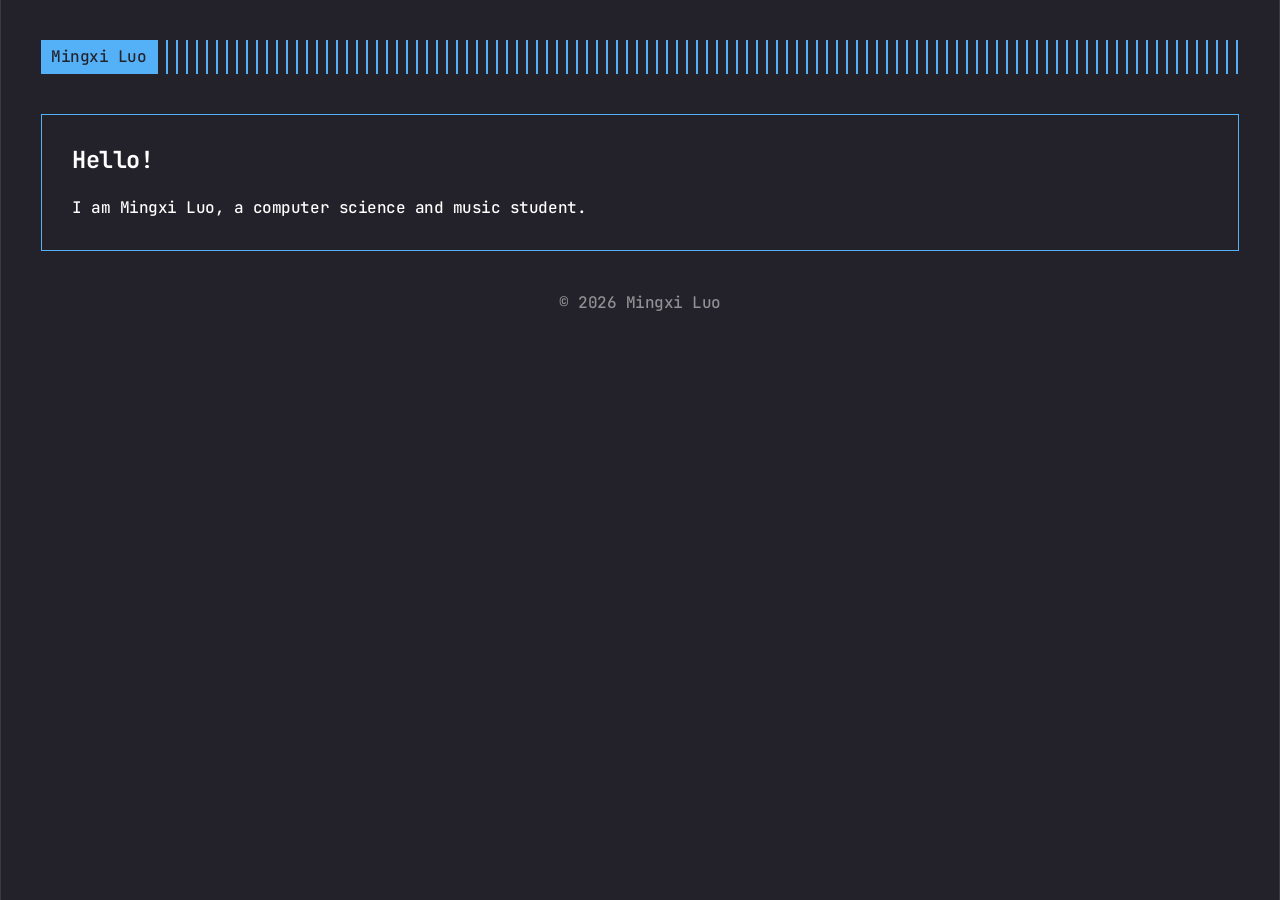
==== index.html @ 496eb0ee "Updated from Publii" ====
<!DOCTYPE html><html lang="en-gb"><head><meta charset="utf-8"><meta http-equiv="X-UA-Compatible" content="IE=edge"><meta name="viewport" content="width=device-width,initial-scale=1"><title>Mingxi Luo</title><meta name="generator" content="Publii Open-Source CMS for Static Site"><link rel="canonical" href="https://mingxi-luo.github.io/"><link rel="alternate" type="application/atom+xml" href="https://mingxi-luo.github.io/feed.xml" title="Mingxi Luo - RSS"><link rel="alternate" type="application/json" href="https://mingxi-luo.github.io/feed.json" title="Mingxi Luo - JSON"><meta property="og:title" content="Mingxi Luo"><meta property="og:site_name" content="Mingxi Luo"><meta property="og:description" content=""><meta property="og:url" content="https://mingxi-luo.github.io/"><meta property="og:type" content="website"><link rel="preload" href="https://mingxi-luo.github.io/assets/dynamic/fonts/jetbrainsmono/jetbrainsmono.woff2" as="font" type="font/woff2" crossorigin><link rel="stylesheet" href="https://mingxi-luo.github.io/assets/css/style.css?v=5616702ef1062a9ef5b415884e5c43eb"><script type="application/ld+json">{"@context":"http://schema.org","@type":"Organization","name":"Mingxi Luo","url":"https://mingxi-luo.github.io/"}</script><noscript><style>img[loading] {
                    opacity: 1;
                }</style></noscript></head><body class="home-template"><div class="container container--center"><header class="header"><div class="header__logo"><a class="logo" href="https://mingxi-luo.github.io/">Mingxi Luo</a></div></header><main class="content"><div class="hero framed"><h1>Hello!</h1><p>I am Mingxi Luo, a computer science and music student.</p></div><div class="posts"></div></main><footer class="footer"><div class="footer__inner"><div class="footer__copyright"><p>© 2026 Mingxi Luo</p></div></div></footer></div><script defer="defer" src="https://mingxi-luo.github.io/assets/js/scripts.min.js?v=c2232aa7558e9517946129d2a1b8c770"></script><script>window.publiiThemeMenuConfig={mobileMenuMode:'sidebar',animationSpeed:300,submenuWidth: 'auto',doubleClickTime:500,mobileMenuExpandableSubmenus:true,relatedContainerForOverlayMenuSelector:'.top'};</script><script>var images = document.querySelectorAll('img[loading]');
        for (var i = 0; i < images.length; i++) {
            if (images[i].complete) {
                images[i].classList.add('is-loaded');
            } else {
                images[i].addEventListener('load', function () {
                    this.classList.add('is-loaded');
                }, false);
            }
        }</script></body></html>
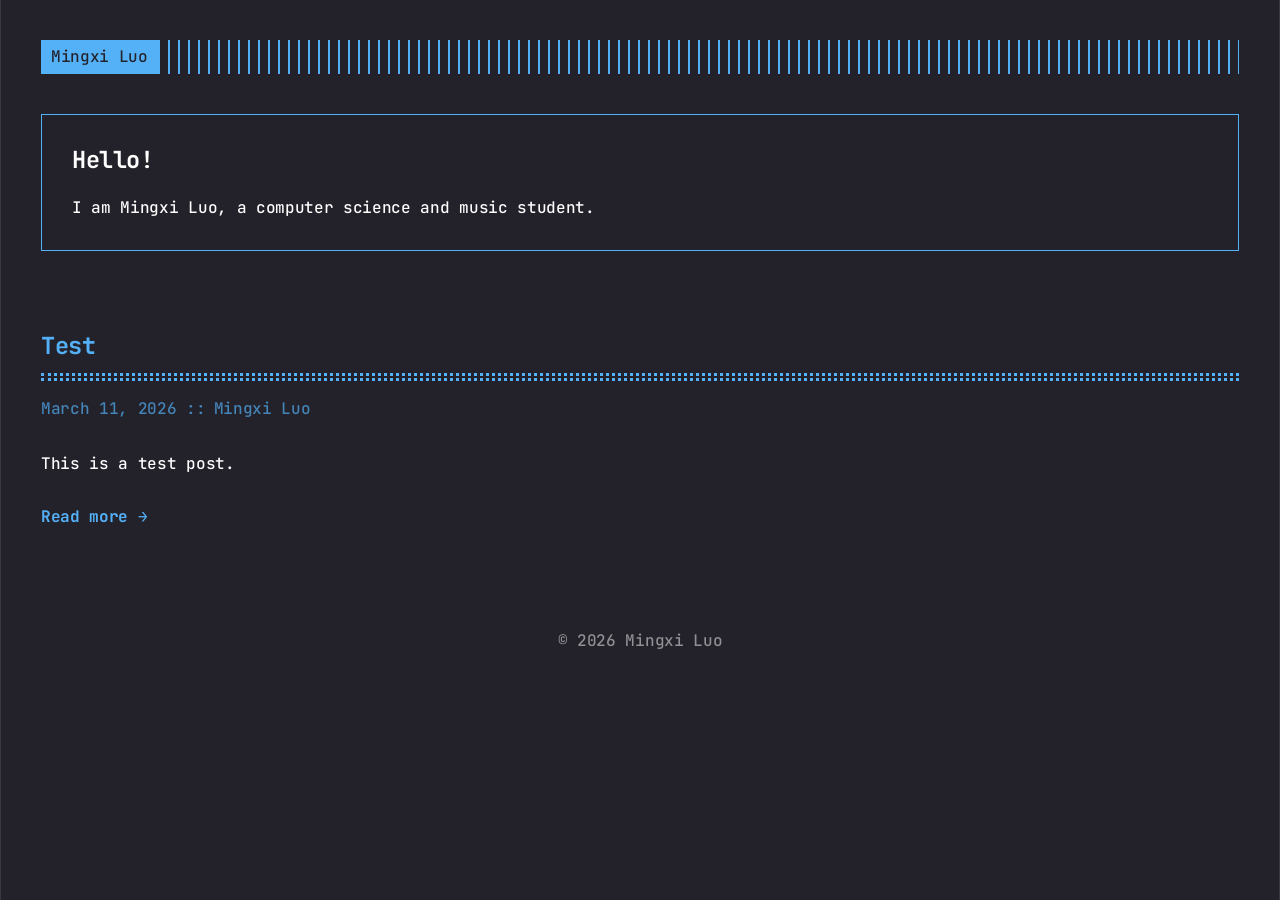
==== commit 680bad33: "Updated from Publii" ====
--- a/index.html
+++ b/index.html
@@ -1,6 +1,6 @@
-<!DOCTYPE html><html lang="en-gb"><head><meta charset="utf-8"><meta http-equiv="X-UA-Compatible" content="IE=edge"><meta name="viewport" content="width=device-width,initial-scale=1"><title>Mingxi Luo</title><meta name="generator" content="Publii Open-Source CMS for Static Site"><link rel="canonical" href="https://mingxi-luo.github.io/"><link rel="alternate" type="application/atom+xml" href="https://mingxi-luo.github.io/feed.xml" title="Mingxi Luo - RSS"><link rel="alternate" type="application/json" href="https://mingxi-luo.github.io/feed.json" title="Mingxi Luo - JSON"><meta property="og:title" content="Mingxi Luo"><meta property="og:site_name" content="Mingxi Luo"><meta property="og:description" content=""><meta property="og:url" content="https://mingxi-luo.github.io/"><meta property="og:type" content="website"><link rel="preload" href="https://mingxi-luo.github.io/assets/dynamic/fonts/jetbrainsmono/jetbrainsmono.woff2" as="font" type="font/woff2" crossorigin><link rel="stylesheet" href="https://mingxi-luo.github.io/assets/css/style.css?v=5616702ef1062a9ef5b415884e5c43eb"><script type="application/ld+json">{"@context":"http://schema.org","@type":"Organization","name":"Mingxi Luo","url":"https://mingxi-luo.github.io/"}</script><noscript><style>img[loading] {
+<!DOCTYPE html><html lang="en-gb"><head><meta charset="utf-8"><meta http-equiv="X-UA-Compatible" content="IE=edge"><meta name="viewport" content="width=device-width,initial-scale=1"><title>Mingxi Luo</title><meta name="generator" content="Publii Open-Source CMS for Static Site"><link rel="canonical" href="https://mingxi-luo.github.io/"><link rel="alternate" type="application/atom+xml" href="https://mingxi-luo.github.io/feed.xml" title="Mingxi Luo - RSS"><link rel="alternate" type="application/json" href="https://mingxi-luo.github.io/feed.json" title="Mingxi Luo - JSON"><meta property="og:title" content="Mingxi Luo"><meta property="og:site_name" content="Mingxi Luo"><meta property="og:description" content=""><meta property="og:url" content="https://mingxi-luo.github.io/"><meta property="og:type" content="website"><link rel="preload" href="https://mingxi-luo.github.io/assets/dynamic/fonts/jetbrainsmono/jetbrainsmono.woff2" as="font" type="font/woff2" crossorigin><link rel="stylesheet" href="https://mingxi-luo.github.io/assets/css/style.css?v=554d37939af1795382c4b285c817c6b8"><script type="application/ld+json">{"@context":"http://schema.org","@type":"Organization","name":"Mingxi Luo","url":"https://mingxi-luo.github.io/"}</script><noscript><style>img[loading] {
                     opacity: 1;
-                }</style></noscript></head><body class="home-template"><div class="container container--center"><header class="header"><div class="header__logo"><a class="logo" href="https://mingxi-luo.github.io/">Mingxi Luo</a></div></header><main class="content"><div class="hero framed"><h1>Hello!</h1><p>I am Mingxi Luo, a computer science and music student.</p></div><div class="posts"></div></main><footer class="footer"><div class="footer__inner"><div class="footer__copyright"><p>© 2026 Mingxi Luo</p></div></div></footer></div><script defer="defer" src="https://mingxi-luo.github.io/assets/js/scripts.min.js?v=c2232aa7558e9517946129d2a1b8c770"></script><script>window.publiiThemeMenuConfig={mobileMenuMode:'sidebar',animationSpeed:300,submenuWidth: 'auto',doubleClickTime:500,mobileMenuExpandableSubmenus:true,relatedContainerForOverlayMenuSelector:'.top'};</script><script>var images = document.querySelectorAll('img[loading]');
+                }</style></noscript></head><body class="home-template"><div class="container container--center"><header class="header"><div class="header__logo"><a class="logo" href="https://mingxi-luo.github.io/">Mingxi Luo</a></div></header><main class="content"><div class="hero framed"><h1>Hello!</h1><p>I am Mingxi Luo, a computer science and music student.</p></div><div class="posts"><article class="post"><header><h2 class="h1 post__title"><a href="https://mingxi-luo.github.io/test.html">Test</a></h2><div class="post__meta"><time datetime="2026-03-11T02:21" class="post__date">March 11, 2026 </time><a href="https://mingxi-luo.github.io/authors/mingxi-luo/" class="post__author">Mingxi Luo</a></div><div class="post__tags"></div></header><div class="post__content"><p>This is a test post.</p><a href="https://mingxi-luo.github.io/test.html" class="read-more">Read more &#8594;</a></div></article></div></main><footer class="footer"><div class="footer__inner"><div class="footer__copyright"><p>© 2026 Mingxi Luo</p></div></div></footer></div><script defer="defer" src="https://mingxi-luo.github.io/assets/js/scripts.min.js?v=c2232aa7558e9517946129d2a1b8c770"></script><script>window.publiiThemeMenuConfig={mobileMenuMode:'sidebar',animationSpeed:300,submenuWidth: 'auto',doubleClickTime:500,mobileMenuExpandableSubmenus:true,relatedContainerForOverlayMenuSelector:'.top'};</script><script>var images = document.querySelectorAll('img[loading]');
         for (var i = 0; i < images.length; i++) {
             if (images[i].complete) {
                 images[i].classList.add('is-loaded');
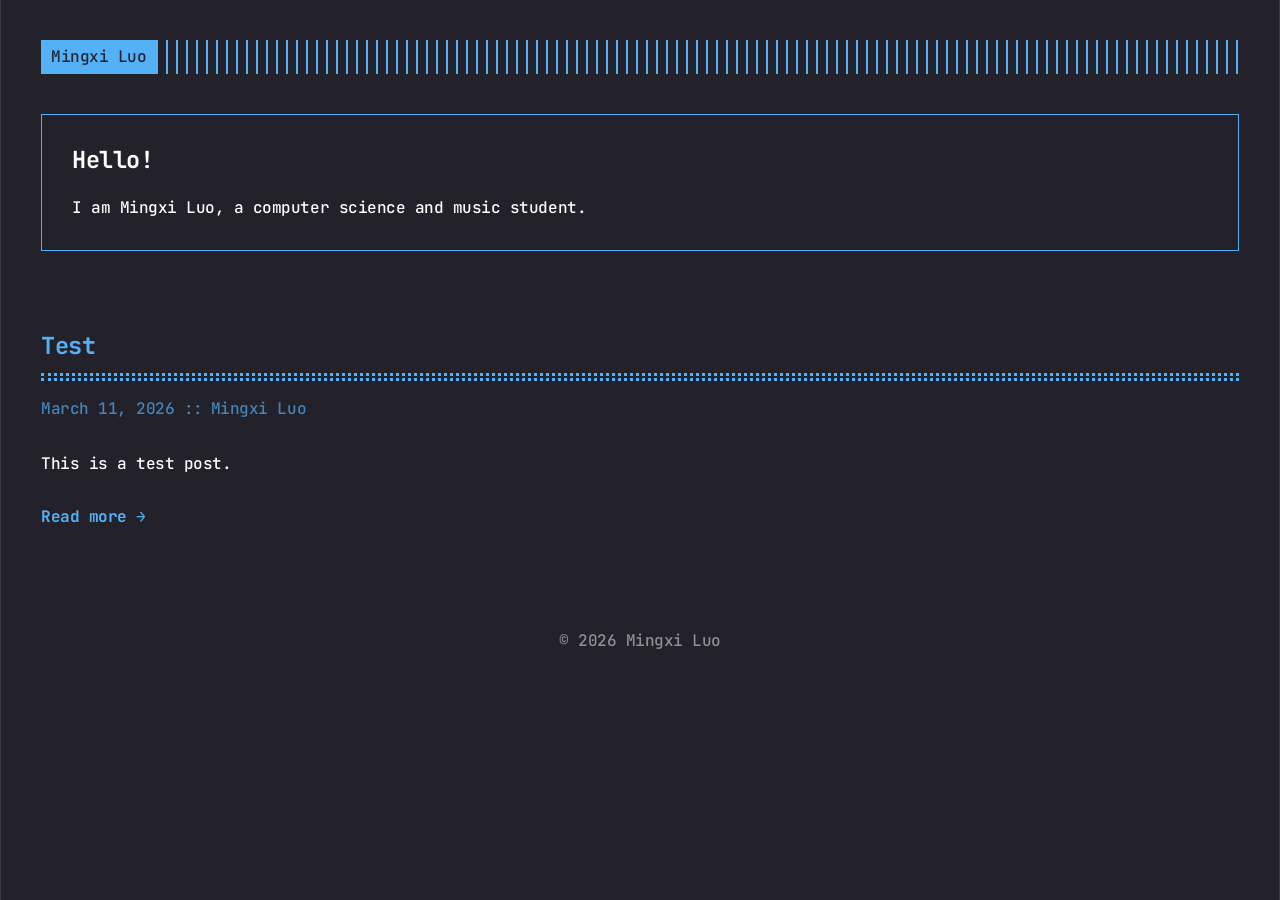
==== commit d3b83a3f: "Updated from Publii" ====
--- a/index.html
+++ b/index.html
@@ -1,4 +1,4 @@
-<!DOCTYPE html><html lang="en-gb"><head><meta charset="utf-8"><meta http-equiv="X-UA-Compatible" content="IE=edge"><meta name="viewport" content="width=device-width,initial-scale=1"><title>Mingxi Luo</title><meta name="generator" content="Publii Open-Source CMS for Static Site"><link rel="canonical" href="https://mingxi-luo.github.io/"><link rel="alternate" type="application/atom+xml" href="https://mingxi-luo.github.io/feed.xml" title="Mingxi Luo - RSS"><link rel="alternate" type="application/json" href="https://mingxi-luo.github.io/feed.json" title="Mingxi Luo - JSON"><meta property="og:title" content="Mingxi Luo"><meta property="og:site_name" content="Mingxi Luo"><meta property="og:description" content=""><meta property="og:url" content="https://mingxi-luo.github.io/"><meta property="og:type" content="website"><link rel="preload" href="https://mingxi-luo.github.io/assets/dynamic/fonts/jetbrainsmono/jetbrainsmono.woff2" as="font" type="font/woff2" crossorigin><link rel="stylesheet" href="https://mingxi-luo.github.io/assets/css/style.css?v=554d37939af1795382c4b285c817c6b8"><script type="application/ld+json">{"@context":"http://schema.org","@type":"Organization","name":"Mingxi Luo","url":"https://mingxi-luo.github.io/"}</script><noscript><style>img[loading] {
+<!DOCTYPE html><html lang="en-gb"><head><meta charset="utf-8"><meta http-equiv="X-UA-Compatible" content="IE=edge"><meta name="viewport" content="width=device-width,initial-scale=1"><title>Mingxi Luo</title><meta name="generator" content="Publii Open-Source CMS for Static Site"><link rel="canonical" href="https://mingxi-luo.github.io/"><link rel="alternate" type="application/atom+xml" href="https://mingxi-luo.github.io/feed.xml" title="Mingxi Luo - RSS"><link rel="alternate" type="application/json" href="https://mingxi-luo.github.io/feed.json" title="Mingxi Luo - JSON"><meta property="og:title" content="Mingxi Luo"><meta property="og:site_name" content="Mingxi Luo"><meta property="og:description" content=""><meta property="og:url" content="https://mingxi-luo.github.io/"><meta property="og:type" content="website"><link rel="preload" href="https://mingxi-luo.github.io/assets/dynamic/fonts/jetbrainsmono/jetbrainsmono.woff2" as="font" type="font/woff2" crossorigin><link rel="stylesheet" href="https://mingxi-luo.github.io/assets/css/style.css?v=bbd89414d7494be3adda2873c44af4ec"><script type="application/ld+json">{"@context":"http://schema.org","@type":"Organization","name":"Mingxi Luo","url":"https://mingxi-luo.github.io/"}</script><noscript><style>img[loading] {
                     opacity: 1;
                 }</style></noscript></head><body class="home-template"><div class="container container--center"><header class="header"><div class="header__logo"><a class="logo" href="https://mingxi-luo.github.io/">Mingxi Luo</a></div></header><main class="content"><div class="hero framed"><h1>Hello!</h1><p>I am Mingxi Luo, a computer science and music student.</p></div><div class="posts"><article class="post"><header><h2 class="h1 post__title"><a href="https://mingxi-luo.github.io/test.html">Test</a></h2><div class="post__meta"><time datetime="2026-03-11T02:21" class="post__date">March 11, 2026 </time><a href="https://mingxi-luo.github.io/authors/mingxi-luo/" class="post__author">Mingxi Luo</a></div><div class="post__tags"></div></header><div class="post__content"><p>This is a test post.</p><a href="https://mingxi-luo.github.io/test.html" class="read-more">Read more &#8594;</a></div></article></div></main><footer class="footer"><div class="footer__inner"><div class="footer__copyright"><p>© 2026 Mingxi Luo</p></div></div></footer></div><script defer="defer" src="https://mingxi-luo.github.io/assets/js/scripts.min.js?v=c2232aa7558e9517946129d2a1b8c770"></script><script>window.publiiThemeMenuConfig={mobileMenuMode:'sidebar',animationSpeed:300,submenuWidth: 'auto',doubleClickTime:500,mobileMenuExpandableSubmenus:true,relatedContainerForOverlayMenuSelector:'.top'};</script><script>var images = document.querySelectorAll('img[loading]');
         for (var i = 0; i < images.length; i++) {
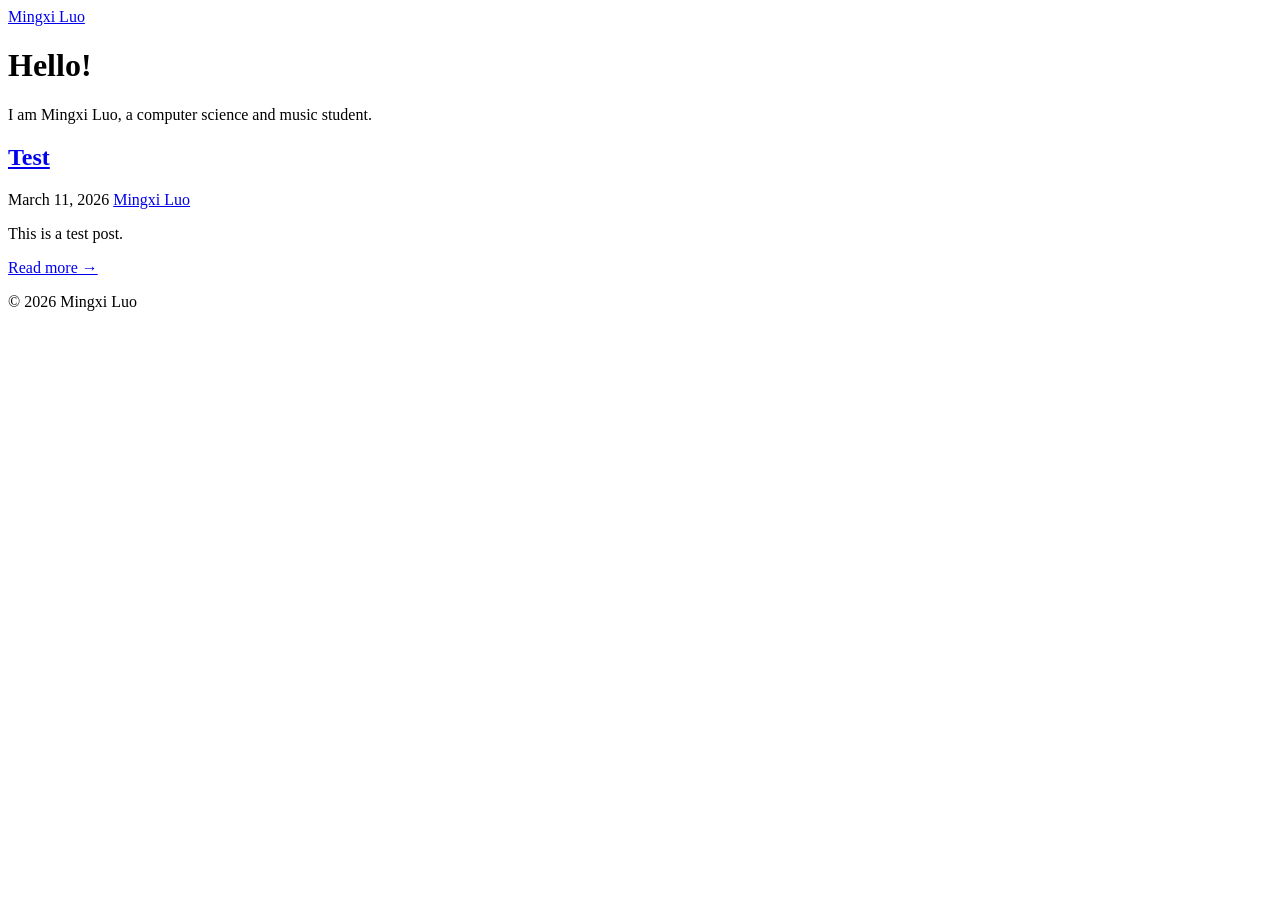
==== commit 6980bebc: "Updated from Publii" ====
--- a/index.html
+++ b/index.html
@@ -1,6 +1,6 @@
-<!DOCTYPE html><html lang="en-gb"><head><meta charset="utf-8"><meta http-equiv="X-UA-Compatible" content="IE=edge"><meta name="viewport" content="width=device-width,initial-scale=1"><title>Mingxi Luo</title><meta name="generator" content="Publii Open-Source CMS for Static Site"><link rel="canonical" href="https://mingxi-luo.github.io/"><link rel="alternate" type="application/atom+xml" href="https://mingxi-luo.github.io/feed.xml" title="Mingxi Luo - RSS"><link rel="alternate" type="application/json" href="https://mingxi-luo.github.io/feed.json" title="Mingxi Luo - JSON"><meta property="og:title" content="Mingxi Luo"><meta property="og:site_name" content="Mingxi Luo"><meta property="og:description" content=""><meta property="og:url" content="https://mingxi-luo.github.io/"><meta property="og:type" content="website"><link rel="preload" href="https://mingxi-luo.github.io/assets/dynamic/fonts/jetbrainsmono/jetbrainsmono.woff2" as="font" type="font/woff2" crossorigin><link rel="stylesheet" href="https://mingxi-luo.github.io/assets/css/style.css?v=bbd89414d7494be3adda2873c44af4ec"><script type="application/ld+json">{"@context":"http://schema.org","@type":"Organization","name":"Mingxi Luo","url":"https://mingxi-luo.github.io/"}</script><noscript><style>img[loading] {
+<!DOCTYPE html><html lang="en-gb"><head><meta charset="utf-8"><meta http-equiv="X-UA-Compatible" content="IE=edge"><meta name="viewport" content="width=device-width,initial-scale=1"><title>Mingxi Luo</title><meta name="generator" content="Publii Open-Source CMS for Static Site"><link rel="canonical" href="https://mxlo.me/"><link rel="alternate" type="application/atom+xml" href="https://mxlo.me/feed.xml" title="Mingxi Luo - RSS"><link rel="alternate" type="application/json" href="https://mxlo.me/feed.json" title="Mingxi Luo - JSON"><meta property="og:title" content="Mingxi Luo"><meta property="og:site_name" content="Mingxi Luo"><meta property="og:description" content=""><meta property="og:url" content="https://mxlo.me/"><meta property="og:type" content="website"><link rel="preload" href="https://mxlo.me/assets/dynamic/fonts/jetbrainsmono/jetbrainsmono.woff2" as="font" type="font/woff2" crossorigin><link rel="stylesheet" href="https://mxlo.me/assets/css/style.css?v=bbd89414d7494be3adda2873c44af4ec"><script type="application/ld+json">{"@context":"http://schema.org","@type":"Organization","name":"Mingxi Luo","url":"https://mxlo.me/"}</script><noscript><style>img[loading] {
                     opacity: 1;
-                }</style></noscript></head><body class="home-template"><div class="container container--center"><header class="header"><div class="header__logo"><a class="logo" href="https://mingxi-luo.github.io/">Mingxi Luo</a></div></header><main class="content"><div class="hero framed"><h1>Hello!</h1><p>I am Mingxi Luo, a computer science and music student.</p></div><div class="posts"><article class="post"><header><h2 class="h1 post__title"><a href="https://mingxi-luo.github.io/test.html">Test</a></h2><div class="post__meta"><time datetime="2026-03-11T02:21" class="post__date">March 11, 2026 </time><a href="https://mingxi-luo.github.io/authors/mingxi-luo/" class="post__author">Mingxi Luo</a></div><div class="post__tags"></div></header><div class="post__content"><p>This is a test post.</p><a href="https://mingxi-luo.github.io/test.html" class="read-more">Read more &#8594;</a></div></article></div></main><footer class="footer"><div class="footer__inner"><div class="footer__copyright"><p>© 2026 Mingxi Luo</p></div></div></footer></div><script defer="defer" src="https://mingxi-luo.github.io/assets/js/scripts.min.js?v=c2232aa7558e9517946129d2a1b8c770"></script><script>window.publiiThemeMenuConfig={mobileMenuMode:'sidebar',animationSpeed:300,submenuWidth: 'auto',doubleClickTime:500,mobileMenuExpandableSubmenus:true,relatedContainerForOverlayMenuSelector:'.top'};</script><script>var images = document.querySelectorAll('img[loading]');
+                }</style></noscript></head><body class="home-template"><div class="container container--center"><header class="header"><div class="header__logo"><a class="logo" href="https://mxlo.me/">Mingxi Luo</a></div></header><main class="content"><div class="hero framed"><h1>Hello!</h1><p>I am Mingxi Luo, a computer science and music student.</p></div><div class="posts"><article class="post"><header><h2 class="h1 post__title"><a href="https://mxlo.me/test.html">Test</a></h2><div class="post__meta"><time datetime="2026-03-11T02:21" class="post__date">March 11, 2026 </time><a href="https://mxlo.me/authors/mingxi-luo/" class="post__author">Mingxi Luo</a></div><div class="post__tags"></div></header><div class="post__content"><p>This is a test post.</p><a href="https://mxlo.me/test.html" class="read-more">Read more &#8594;</a></div></article></div></main><footer class="footer"><div class="footer__inner"><div class="footer__copyright"><p>© 2026 Mingxi Luo</p></div></div></footer></div><script defer="defer" src="https://mxlo.me/assets/js/scripts.min.js?v=c2232aa7558e9517946129d2a1b8c770"></script><script>window.publiiThemeMenuConfig={mobileMenuMode:'sidebar',animationSpeed:300,submenuWidth: 'auto',doubleClickTime:500,mobileMenuExpandableSubmenus:true,relatedContainerForOverlayMenuSelector:'.top'};</script><script>var images = document.querySelectorAll('img[loading]');
         for (var i = 0; i < images.length; i++) {
             if (images[i].complete) {
                 images[i].classList.add('is-loaded');
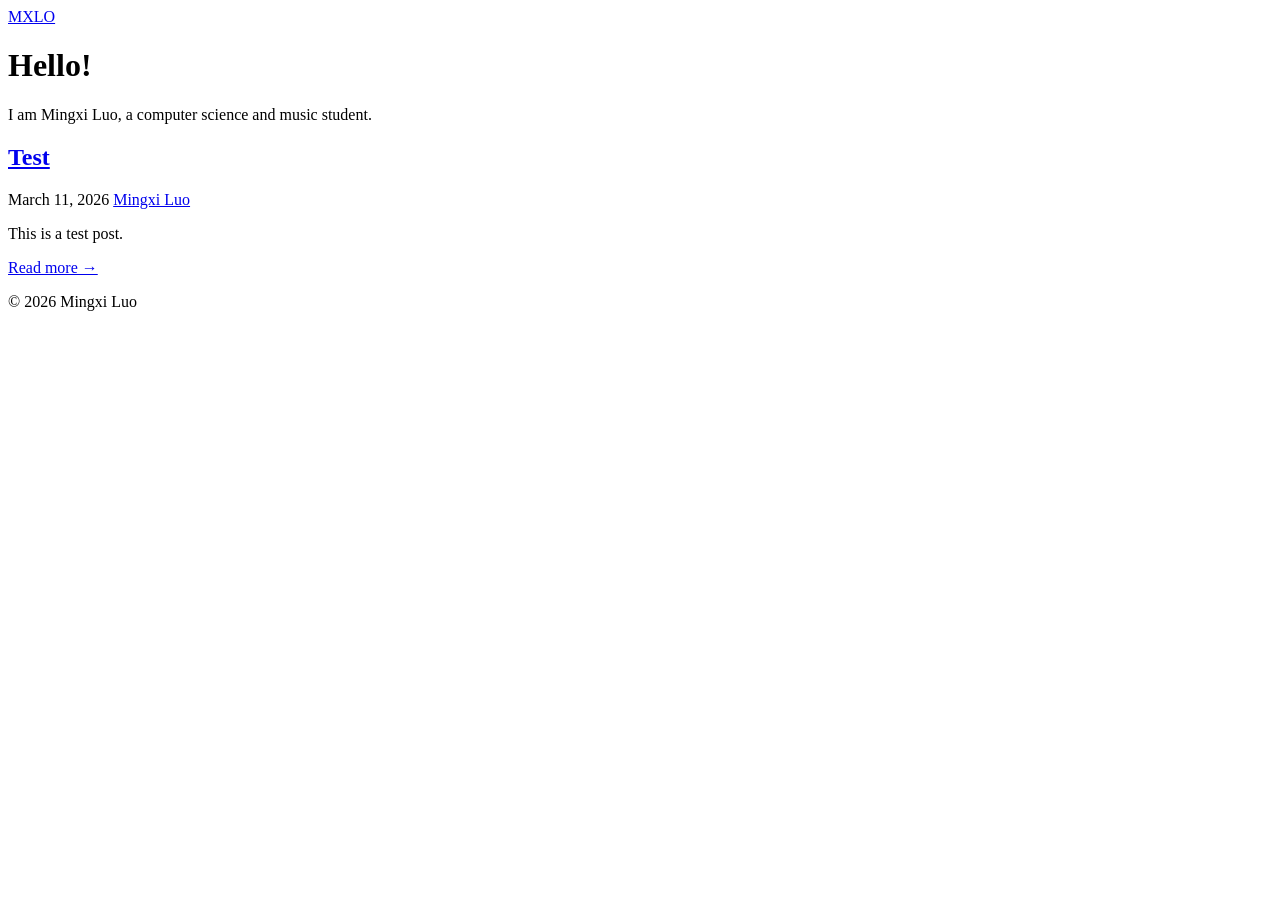
==== commit 84ba6229: "Updated from Publii" ====
--- a/index.html
+++ b/index.html
@@ -1,6 +1,6 @@
-<!DOCTYPE html><html lang="en-gb"><head><meta charset="utf-8"><meta http-equiv="X-UA-Compatible" content="IE=edge"><meta name="viewport" content="width=device-width,initial-scale=1"><title>Mingxi Luo</title><meta name="generator" content="Publii Open-Source CMS for Static Site"><link rel="canonical" href="https://mxlo.me/"><link rel="alternate" type="application/atom+xml" href="https://mxlo.me/feed.xml" title="Mingxi Luo - RSS"><link rel="alternate" type="application/json" href="https://mxlo.me/feed.json" title="Mingxi Luo - JSON"><meta property="og:title" content="Mingxi Luo"><meta property="og:site_name" content="Mingxi Luo"><meta property="og:description" content=""><meta property="og:url" content="https://mxlo.me/"><meta property="og:type" content="website"><link rel="preload" href="https://mxlo.me/assets/dynamic/fonts/jetbrainsmono/jetbrainsmono.woff2" as="font" type="font/woff2" crossorigin><link rel="stylesheet" href="https://mxlo.me/assets/css/style.css?v=bbd89414d7494be3adda2873c44af4ec"><script type="application/ld+json">{"@context":"http://schema.org","@type":"Organization","name":"Mingxi Luo","url":"https://mxlo.me/"}</script><noscript><style>img[loading] {
+<!DOCTYPE html><html lang="en-gb"><head><meta charset="utf-8"><meta http-equiv="X-UA-Compatible" content="IE=edge"><meta name="viewport" content="width=device-width,initial-scale=1"><title>MXLO</title><meta name="generator" content="Publii Open-Source CMS for Static Site"><link rel="canonical" href="https://mxlo.me/"><link rel="alternate" type="application/atom+xml" href="https://mxlo.me/feed.xml" title="MXLO - RSS"><link rel="alternate" type="application/json" href="https://mxlo.me/feed.json" title="MXLO - JSON"><meta property="og:title" content="MXLO"><meta property="og:site_name" content="MXLO"><meta property="og:description" content=""><meta property="og:url" content="https://mxlo.me/"><meta property="og:type" content="website"><link rel="preload" href="https://mxlo.me/assets/dynamic/fonts/jetbrainsmono/jetbrainsmono.woff2" as="font" type="font/woff2" crossorigin><link rel="stylesheet" href="https://mxlo.me/assets/css/style.css?v=bbd89414d7494be3adda2873c44af4ec"><script type="application/ld+json">{"@context":"http://schema.org","@type":"Organization","name":"MXLO","url":"https://mxlo.me/"}</script><noscript><style>img[loading] {
                     opacity: 1;
-                }</style></noscript></head><body class="home-template"><div class="container container--center"><header class="header"><div class="header__logo"><a class="logo" href="https://mxlo.me/">Mingxi Luo</a></div></header><main class="content"><div class="hero framed"><h1>Hello!</h1><p>I am Mingxi Luo, a computer science and music student.</p></div><div class="posts"><article class="post"><header><h2 class="h1 post__title"><a href="https://mxlo.me/test.html">Test</a></h2><div class="post__meta"><time datetime="2026-03-11T02:21" class="post__date">March 11, 2026 </time><a href="https://mxlo.me/authors/mingxi-luo/" class="post__author">Mingxi Luo</a></div><div class="post__tags"></div></header><div class="post__content"><p>This is a test post.</p><a href="https://mxlo.me/test.html" class="read-more">Read more &#8594;</a></div></article></div></main><footer class="footer"><div class="footer__inner"><div class="footer__copyright"><p>© 2026 Mingxi Luo</p></div></div></footer></div><script defer="defer" src="https://mxlo.me/assets/js/scripts.min.js?v=c2232aa7558e9517946129d2a1b8c770"></script><script>window.publiiThemeMenuConfig={mobileMenuMode:'sidebar',animationSpeed:300,submenuWidth: 'auto',doubleClickTime:500,mobileMenuExpandableSubmenus:true,relatedContainerForOverlayMenuSelector:'.top'};</script><script>var images = document.querySelectorAll('img[loading]');
+                }</style></noscript></head><body class="home-template"><div class="container container--center"><header class="header"><div class="header__logo"><a class="logo" href="https://mxlo.me/">MXLO</a></div></header><main class="content"><div class="hero framed"><h1>Hello!</h1><p>I am Mingxi Luo, a computer science and music student.</p></div><div class="posts"><article class="post"><header><h2 class="h1 post__title"><a href="https://mxlo.me/test.html">Test</a></h2><div class="post__meta"><time datetime="2026-03-11T02:21" class="post__date">March 11, 2026 </time><a href="https://mxlo.me/authors/mingxi-luo/" class="post__author">Mingxi Luo</a></div><div class="post__tags"></div></header><div class="post__content"><p>This is a test post.</p><a href="https://mxlo.me/test.html" class="read-more">Read more &#8594;</a></div></article></div></main><footer class="footer"><div class="footer__inner"><div class="footer__copyright"><p>© 2026 Mingxi Luo</p></div></div></footer></div><script defer="defer" src="https://mxlo.me/assets/js/scripts.min.js?v=c2232aa7558e9517946129d2a1b8c770"></script><script>window.publiiThemeMenuConfig={mobileMenuMode:'sidebar',animationSpeed:300,submenuWidth: 'auto',doubleClickTime:500,mobileMenuExpandableSubmenus:true,relatedContainerForOverlayMenuSelector:'.top'};</script><script>var images = document.querySelectorAll('img[loading]');
         for (var i = 0; i < images.length; i++) {
             if (images[i].complete) {
                 images[i].classList.add('is-loaded');
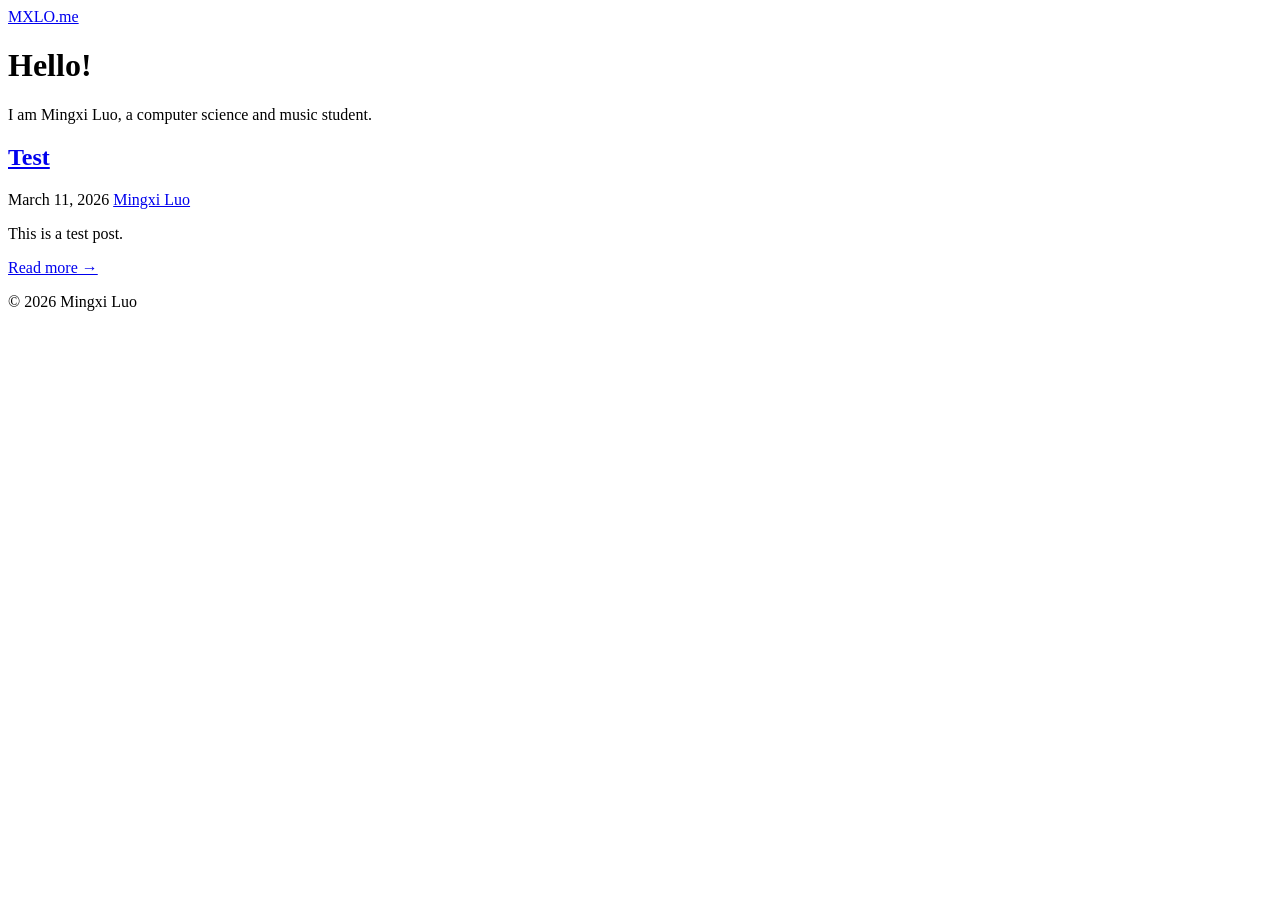
==== commit a065fef9: "Updated from Publii" ====
--- a/index.html
+++ b/index.html
@@ -1,6 +1,6 @@
-<!DOCTYPE html><html lang="en-gb"><head><meta charset="utf-8"><meta http-equiv="X-UA-Compatible" content="IE=edge"><meta name="viewport" content="width=device-width,initial-scale=1"><title>MXLO</title><meta name="generator" content="Publii Open-Source CMS for Static Site"><link rel="canonical" href="https://mxlo.me/"><link rel="alternate" type="application/atom+xml" href="https://mxlo.me/feed.xml" title="MXLO - RSS"><link rel="alternate" type="application/json" href="https://mxlo.me/feed.json" title="MXLO - JSON"><meta property="og:title" content="MXLO"><meta property="og:site_name" content="MXLO"><meta property="og:description" content=""><meta property="og:url" content="https://mxlo.me/"><meta property="og:type" content="website"><link rel="preload" href="https://mxlo.me/assets/dynamic/fonts/jetbrainsmono/jetbrainsmono.woff2" as="font" type="font/woff2" crossorigin><link rel="stylesheet" href="https://mxlo.me/assets/css/style.css?v=bbd89414d7494be3adda2873c44af4ec"><script type="application/ld+json">{"@context":"http://schema.org","@type":"Organization","name":"MXLO","url":"https://mxlo.me/"}</script><noscript><style>img[loading] {
+<!DOCTYPE html><html lang="en-gb"><head><meta charset="utf-8"><meta http-equiv="X-UA-Compatible" content="IE=edge"><meta name="viewport" content="width=device-width,initial-scale=1"><title>MXLO.me</title><meta name="generator" content="Publii Open-Source CMS for Static Site"><link rel="canonical" href="https://mxlo.me/"><link rel="alternate" type="application/atom+xml" href="https://mxlo.me/feed.xml" title="MXLO.me - RSS"><link rel="alternate" type="application/json" href="https://mxlo.me/feed.json" title="MXLO.me - JSON"><meta property="og:title" content="MXLO.me"><meta property="og:site_name" content="MXLO.me"><meta property="og:description" content=""><meta property="og:url" content="https://mxlo.me/"><meta property="og:type" content="website"><link rel="preload" href="https://mxlo.me/assets/dynamic/fonts/jetbrainsmono/jetbrainsmono.woff2" as="font" type="font/woff2" crossorigin><link rel="stylesheet" href="https://mxlo.me/assets/css/style.css?v=bbd89414d7494be3adda2873c44af4ec"><script type="application/ld+json">{"@context":"http://schema.org","@type":"Organization","name":"MXLO.me","url":"https://mxlo.me/"}</script><noscript><style>img[loading] {
                     opacity: 1;
-                }</style></noscript></head><body class="home-template"><div class="container container--center"><header class="header"><div class="header__logo"><a class="logo" href="https://mxlo.me/">MXLO</a></div></header><main class="content"><div class="hero framed"><h1>Hello!</h1><p>I am Mingxi Luo, a computer science and music student.</p></div><div class="posts"><article class="post"><header><h2 class="h1 post__title"><a href="https://mxlo.me/test.html">Test</a></h2><div class="post__meta"><time datetime="2026-03-11T02:21" class="post__date">March 11, 2026 </time><a href="https://mxlo.me/authors/mingxi-luo/" class="post__author">Mingxi Luo</a></div><div class="post__tags"></div></header><div class="post__content"><p>This is a test post.</p><a href="https://mxlo.me/test.html" class="read-more">Read more &#8594;</a></div></article></div></main><footer class="footer"><div class="footer__inner"><div class="footer__copyright"><p>© 2026 Mingxi Luo</p></div></div></footer></div><script defer="defer" src="https://mxlo.me/assets/js/scripts.min.js?v=c2232aa7558e9517946129d2a1b8c770"></script><script>window.publiiThemeMenuConfig={mobileMenuMode:'sidebar',animationSpeed:300,submenuWidth: 'auto',doubleClickTime:500,mobileMenuExpandableSubmenus:true,relatedContainerForOverlayMenuSelector:'.top'};</script><script>var images = document.querySelectorAll('img[loading]');
+                }</style></noscript></head><body class="home-template"><div class="container container--center"><header class="header"><div class="header__logo"><a class="logo" href="https://mxlo.me/">MXLO.me</a></div></header><main class="content"><div class="hero framed"><h1>Hello!</h1><p>I am Mingxi Luo, a computer science and music student.</p></div><div class="posts"><article class="post"><header><h2 class="h1 post__title"><a href="https://mxlo.me/test.html">Test</a></h2><div class="post__meta"><time datetime="2026-03-11T02:21" class="post__date">March 11, 2026 </time><a href="https://mxlo.me/authors/mingxi-luo/" class="post__author">Mingxi Luo</a></div><div class="post__tags"></div></header><div class="post__content"><p>This is a test post.</p><a href="https://mxlo.me/test.html" class="read-more">Read more &#8594;</a></div></article></div></main><footer class="footer"><div class="footer__inner"><div class="footer__copyright"><p>© 2026 Mingxi Luo</p></div></div></footer></div><script defer="defer" src="https://mxlo.me/assets/js/scripts.min.js?v=c2232aa7558e9517946129d2a1b8c770"></script><script>window.publiiThemeMenuConfig={mobileMenuMode:'sidebar',animationSpeed:300,submenuWidth: 'auto',doubleClickTime:500,mobileMenuExpandableSubmenus:true,relatedContainerForOverlayMenuSelector:'.top'};</script><script>var images = document.querySelectorAll('img[loading]');
         for (var i = 0; i < images.length; i++) {
             if (images[i].complete) {
                 images[i].classList.add('is-loaded');
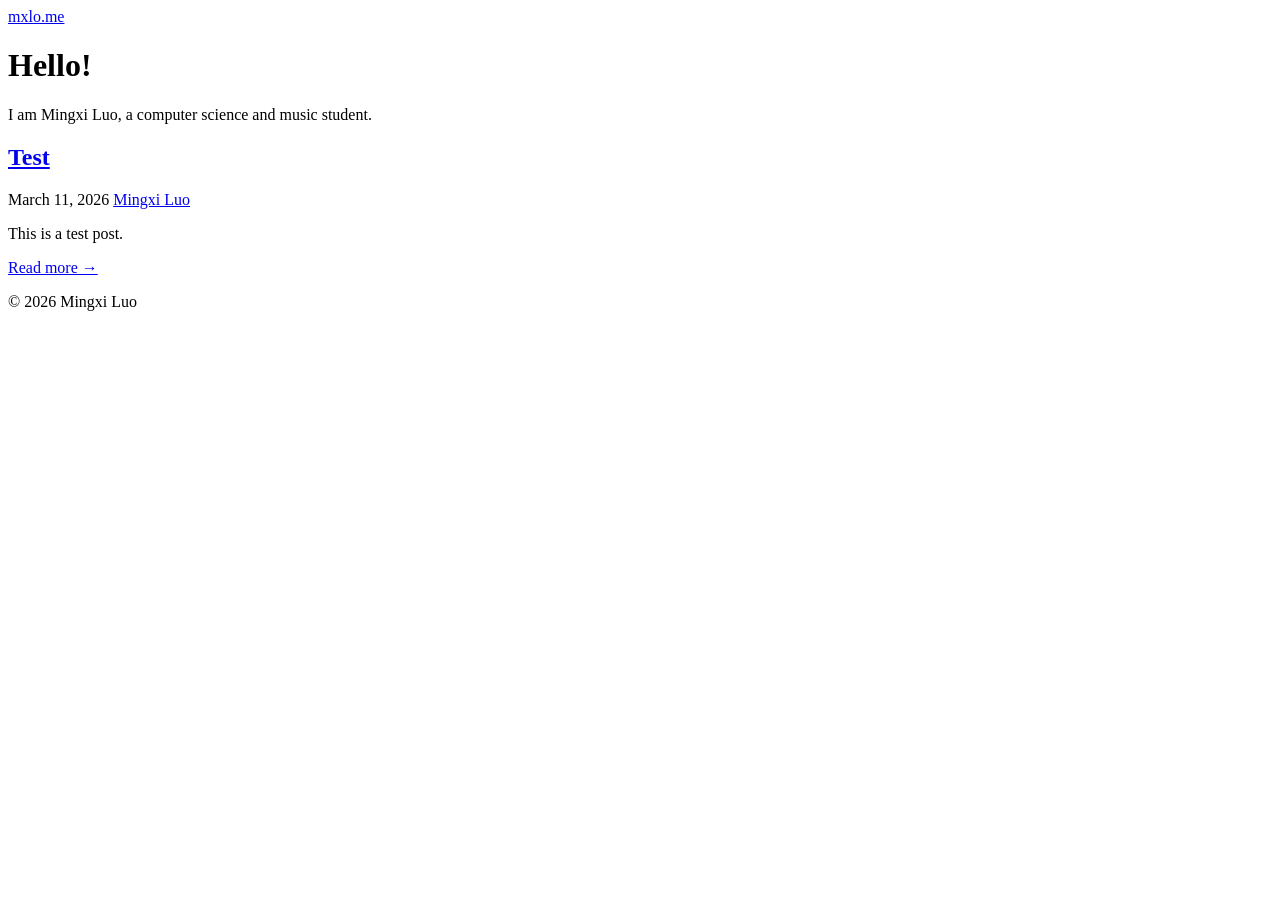
==== commit 7dcfb43c: "Updated from Publii" ====
--- a/index.html
+++ b/index.html
@@ -1,6 +1,6 @@
-<!DOCTYPE html><html lang="en-gb"><head><meta charset="utf-8"><meta http-equiv="X-UA-Compatible" content="IE=edge"><meta name="viewport" content="width=device-width,initial-scale=1"><title>MXLO.me</title><meta name="generator" content="Publii Open-Source CMS for Static Site"><link rel="canonical" href="https://mxlo.me/"><link rel="alternate" type="application/atom+xml" href="https://mxlo.me/feed.xml" title="MXLO.me - RSS"><link rel="alternate" type="application/json" href="https://mxlo.me/feed.json" title="MXLO.me - JSON"><meta property="og:title" content="MXLO.me"><meta property="og:site_name" content="MXLO.me"><meta property="og:description" content=""><meta property="og:url" content="https://mxlo.me/"><meta property="og:type" content="website"><link rel="preload" href="https://mxlo.me/assets/dynamic/fonts/jetbrainsmono/jetbrainsmono.woff2" as="font" type="font/woff2" crossorigin><link rel="stylesheet" href="https://mxlo.me/assets/css/style.css?v=bbd89414d7494be3adda2873c44af4ec"><script type="application/ld+json">{"@context":"http://schema.org","@type":"Organization","name":"MXLO.me","url":"https://mxlo.me/"}</script><noscript><style>img[loading] {
+<!DOCTYPE html><html lang="en-ca"><head><meta charset="utf-8"><meta http-equiv="X-UA-Compatible" content="IE=edge"><meta name="viewport" content="width=device-width,initial-scale=1"><title>mxlo.me</title><meta name="generator" content="Publii Open-Source CMS for Static Site"><link rel="canonical" href="https://mxlo.me/"><link rel="alternate" type="application/atom+xml" href="https://mxlo.me/feed.xml" title="mxlo.me - RSS"><link rel="alternate" type="application/json" href="https://mxlo.me/feed.json" title="mxlo.me - JSON"><meta property="og:title" content="mxlo.me"><meta property="og:site_name" content="mxlo.me"><meta property="og:description" content=""><meta property="og:url" content="https://mxlo.me/"><meta property="og:type" content="website"><link rel="preload" href="https://mxlo.me/assets/dynamic/fonts/jetbrainsmono/jetbrainsmono.woff2" as="font" type="font/woff2" crossorigin><link rel="stylesheet" href="https://mxlo.me/assets/css/style.css?v=bbd89414d7494be3adda2873c44af4ec"><script type="application/ld+json">{"@context":"http://schema.org","@type":"Organization","name":"mxlo.me","url":"https://mxlo.me/"}</script><noscript><style>img[loading] {
                     opacity: 1;
-                }</style></noscript></head><body class="home-template"><div class="container container--center"><header class="header"><div class="header__logo"><a class="logo" href="https://mxlo.me/">MXLO.me</a></div></header><main class="content"><div class="hero framed"><h1>Hello!</h1><p>I am Mingxi Luo, a computer science and music student.</p></div><div class="posts"><article class="post"><header><h2 class="h1 post__title"><a href="https://mxlo.me/test.html">Test</a></h2><div class="post__meta"><time datetime="2026-03-11T02:21" class="post__date">March 11, 2026 </time><a href="https://mxlo.me/authors/mingxi-luo/" class="post__author">Mingxi Luo</a></div><div class="post__tags"></div></header><div class="post__content"><p>This is a test post.</p><a href="https://mxlo.me/test.html" class="read-more">Read more &#8594;</a></div></article></div></main><footer class="footer"><div class="footer__inner"><div class="footer__copyright"><p>© 2026 Mingxi Luo</p></div></div></footer></div><script defer="defer" src="https://mxlo.me/assets/js/scripts.min.js?v=c2232aa7558e9517946129d2a1b8c770"></script><script>window.publiiThemeMenuConfig={mobileMenuMode:'sidebar',animationSpeed:300,submenuWidth: 'auto',doubleClickTime:500,mobileMenuExpandableSubmenus:true,relatedContainerForOverlayMenuSelector:'.top'};</script><script>var images = document.querySelectorAll('img[loading]');
+                }</style></noscript></head><body class="home-template"><div class="container container--center"><header class="header"><div class="header__logo"><a class="logo" href="https://mxlo.me/">mxlo.me</a></div></header><main class="content"><div class="hero framed"><h1>Hello!</h1><p>I am Mingxi Luo, a computer science and music student.</p></div><div class="posts"><article class="post"><header><h2 class="h1 post__title"><a href="https://mxlo.me/test.html">Test</a></h2><div class="post__meta"><time datetime="2026-03-11T02:21" class="post__date">March 11, 2026 </time><a href="https://mxlo.me/authors/mingxi-luo/" class="post__author">Mingxi Luo</a></div><div class="post__tags"></div></header><div class="post__content"><p>This is a test post.</p><a href="https://mxlo.me/test.html" class="read-more">Read more &#8594;</a></div></article></div></main><footer class="footer"><div class="footer__inner"><div class="footer__copyright"><p>© 2026 Mingxi Luo</p></div></div></footer></div><script defer="defer" src="https://mxlo.me/assets/js/scripts.min.js?v=c2232aa7558e9517946129d2a1b8c770"></script><script>window.publiiThemeMenuConfig={mobileMenuMode:'sidebar',animationSpeed:300,submenuWidth: 'auto',doubleClickTime:500,mobileMenuExpandableSubmenus:true,relatedContainerForOverlayMenuSelector:'.top'};</script><script>var images = document.querySelectorAll('img[loading]');
         for (var i = 0; i < images.length; i++) {
             if (images[i].complete) {
                 images[i].classList.add('is-loaded');
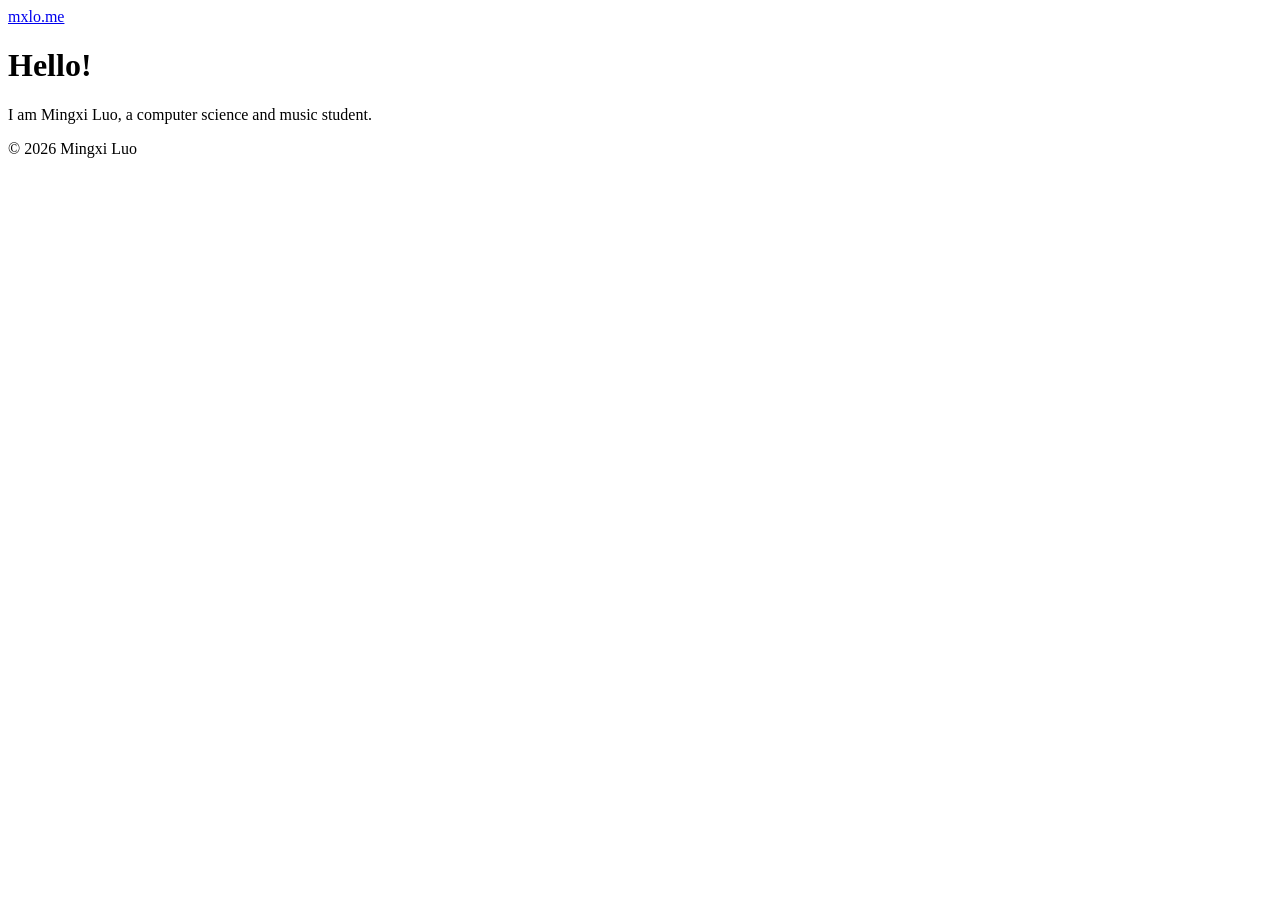
==== commit f447c530: "Updated from Publii" ====
--- a/index.html
+++ b/index.html
@@ -1,6 +1,6 @@
 <!DOCTYPE html><html lang="en-ca"><head><meta charset="utf-8"><meta http-equiv="X-UA-Compatible" content="IE=edge"><meta name="viewport" content="width=device-width,initial-scale=1"><title>mxlo.me</title><meta name="generator" content="Publii Open-Source CMS for Static Site"><link rel="canonical" href="https://mxlo.me/"><link rel="alternate" type="application/atom+xml" href="https://mxlo.me/feed.xml" title="mxlo.me - RSS"><link rel="alternate" type="application/json" href="https://mxlo.me/feed.json" title="mxlo.me - JSON"><meta property="og:title" content="mxlo.me"><meta property="og:site_name" content="mxlo.me"><meta property="og:description" content=""><meta property="og:url" content="https://mxlo.me/"><meta property="og:type" content="website"><link rel="preload" href="https://mxlo.me/assets/dynamic/fonts/jetbrainsmono/jetbrainsmono.woff2" as="font" type="font/woff2" crossorigin><link rel="stylesheet" href="https://mxlo.me/assets/css/style.css?v=bbd89414d7494be3adda2873c44af4ec"><script type="application/ld+json">{"@context":"http://schema.org","@type":"Organization","name":"mxlo.me","url":"https://mxlo.me/"}</script><noscript><style>img[loading] {
                     opacity: 1;
-                }</style></noscript></head><body class="home-template"><div class="container container--center"><header class="header"><div class="header__logo"><a class="logo" href="https://mxlo.me/">mxlo.me</a></div></header><main class="content"><div class="hero framed"><h1>Hello!</h1><p>I am Mingxi Luo, a computer science and music student.</p></div><div class="posts"><article class="post"><header><h2 class="h1 post__title"><a href="https://mxlo.me/test.html">Test</a></h2><div class="post__meta"><time datetime="2026-03-11T02:21" class="post__date">March 11, 2026 </time><a href="https://mxlo.me/authors/mingxi-luo/" class="post__author">Mingxi Luo</a></div><div class="post__tags"></div></header><div class="post__content"><p>This is a test post.</p><a href="https://mxlo.me/test.html" class="read-more">Read more &#8594;</a></div></article></div></main><footer class="footer"><div class="footer__inner"><div class="footer__copyright"><p>© 2026 Mingxi Luo</p></div></div></footer></div><script defer="defer" src="https://mxlo.me/assets/js/scripts.min.js?v=c2232aa7558e9517946129d2a1b8c770"></script><script>window.publiiThemeMenuConfig={mobileMenuMode:'sidebar',animationSpeed:300,submenuWidth: 'auto',doubleClickTime:500,mobileMenuExpandableSubmenus:true,relatedContainerForOverlayMenuSelector:'.top'};</script><script>var images = document.querySelectorAll('img[loading]');
+                }</style></noscript></head><body class="home-template"><div class="container container--center"><header class="header"><div class="header__logo"><a class="logo" href="https://mxlo.me/">mxlo.me</a></div></header><main class="content"><div class="hero framed"><h1>Hello!</h1><p>I am Mingxi Luo, a computer science and music student.</p></div><div class="posts"></div></main><footer class="footer"><div class="footer__inner"><div class="footer__copyright"><p>© 2026 Mingxi Luo</p></div></div></footer></div><script defer="defer" src="https://mxlo.me/assets/js/scripts.min.js?v=c2232aa7558e9517946129d2a1b8c770"></script><script>window.publiiThemeMenuConfig={mobileMenuMode:'sidebar',animationSpeed:300,submenuWidth: 'auto',doubleClickTime:500,mobileMenuExpandableSubmenus:true,relatedContainerForOverlayMenuSelector:'.top'};</script><script>var images = document.querySelectorAll('img[loading]');
         for (var i = 0; i < images.length; i++) {
             if (images[i].complete) {
                 images[i].classList.add('is-loaded');
